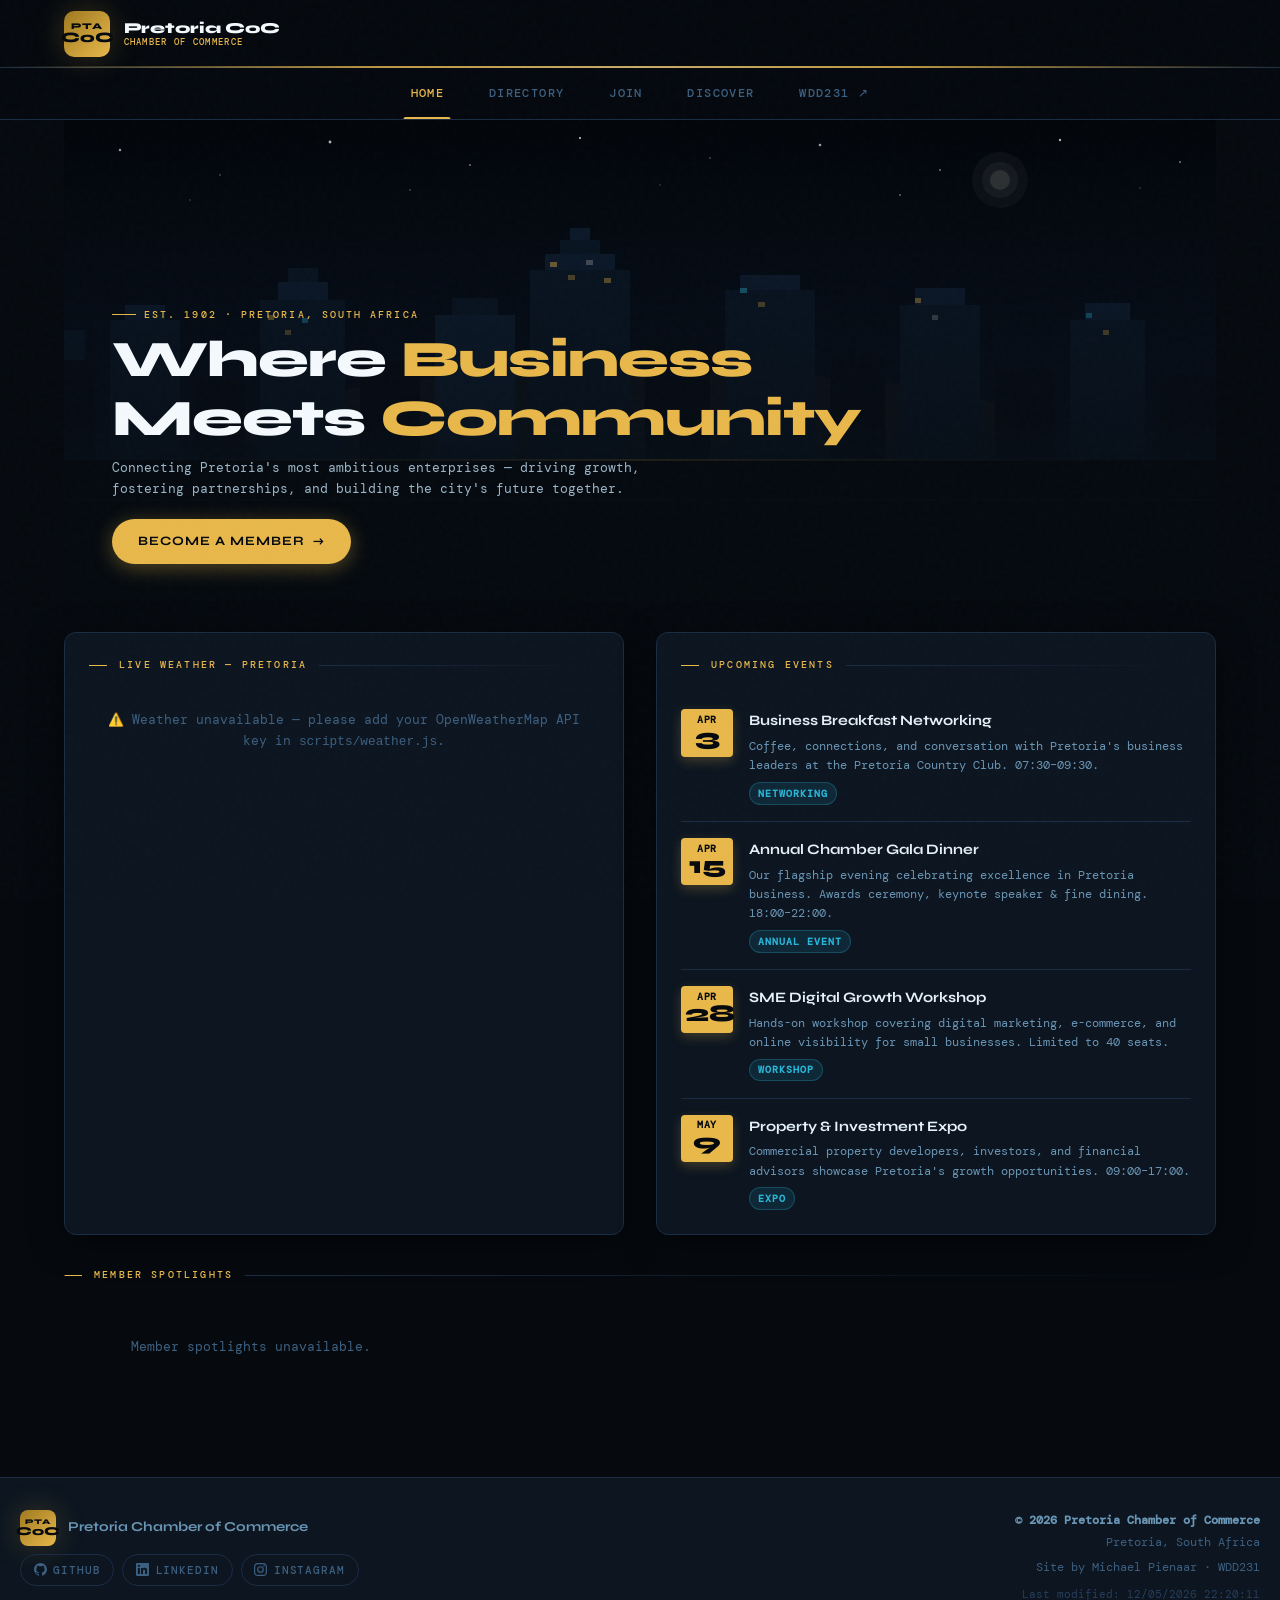
==== chamber/index.html @ 17faa1bd "chamber home page" ====
<!DOCTYPE html>
<html lang="en">
<head>
  <meta charset="UTF-8" />
  <meta name="viewport" content="width=device-width, initial-scale=1.0" />
  <meta name="description" content="Pretoria Chamber of Commerce – Connecting Pretoria's business community, fostering growth, and celebrating local enterprise in South Africa's capital." />
  <meta name="author" content="Michael Pienaar" />

  <!-- Open Graph / Social Media -->
  <meta property="og:title" content="Pretoria Chamber of Commerce | Home" />
  <meta property="og:description" content="Connecting Pretoria's business community. Discover events, member spotlights, and opportunities to grow with the Pretoria Chamber of Commerce." />
  <meta property="og:image" content="https://saintmichael320.github.io/wdd231/chamber/images/hero.svg" />
  <meta property="og:url" content="https://saintmichael320.github.io/wdd231/chamber/" />
  <meta property="og:type" content="website" />
  <meta property="og:locale" content="en_ZA" />

  <title>Pretoria Chamber of Commerce | Home</title>
  <link rel="icon" href="../favicon.ico" />

  <link rel="stylesheet" href="styles/small.css" />
  <link rel="stylesheet" href="styles/larger.css" />

  <script src="scripts/navigation.js" defer></script>
  <script src="scripts/date.js" defer></script>
  <script src="scripts/weather.js" defer></script>
  <script src="scripts/spotlights.js" defer></script>
</head>
<body>

<!-- ══════════════════════════════════════
     HEADER
══════════════════════════════════════ -->
<header>
  <a href="index.html" class="header-logo" aria-label="Pretoria Chamber of Commerce home">
    <div class="logo-emblem" aria-hidden="true">
      <span class="em-top">PTA</span>
      <span class="em-mid">CoC</span>
    </div>
    <span class="logo-text">
      <span class="logo-name">Pretoria CoC</span>
      <span class="logo-sub">Chamber of Commerce</span>
    </span>
  </a>

  <button
    id="menu-btn"
    aria-label="Toggle navigation menu"
    aria-expanded="false"
    aria-controls="nav-menu"
  >
    <span class="bar"></span>
    <span class="bar"></span>
    <span class="bar"></span>
  </button>
</header>

<!-- ══════════════════════════════════════
     NAVIGATION
══════════════════════════════════════ -->
<nav aria-label="Primary navigation">
  <ul id="nav-menu" role="list">
    <li><a href="index.html" class="active" aria-current="page">Home</a></li>
    <li><a href="directory.html">Directory</a></li>
    <li><a href="join.html">Join</a></li>
    <li><a href="discover.html">Discover</a></li>
    <li><a href="../index.html">WDD231 ↗</a></li>
  </ul>
</nav>

<!-- ══════════════════════════════════════
     MAIN
══════════════════════════════════════ -->
<main class="chamber-main">

  <!-- ─── HERO ─── -->
  <section class="hero fade-in" aria-label="Chamber welcome banner">
    <img
      src="images/hero.svg"
      alt="Pretoria city skyline at night — Pretoria Chamber of Commerce"
      class="hero-img"
      width="1200"
      height="480"
      loading="eager"
    />
    <div class="hero-overlay" aria-hidden="true"></div>
    <div class="hero-content">
      <p class="hero-eyebrow">Est. 1902 · Pretoria, South Africa</p>
      <h1 class="hero-title">
        Where <em>Business</em><br>
        Meets <em>Community</em>
      </h1>
      <p class="hero-sub">
        Connecting Pretoria's most ambitious enterprises — driving growth,<br class="desktop-only">
        fostering partnerships, and building the city's future together.
      </p>
      <a href="join.html" class="btn-cta" aria-label="Join the Pretoria Chamber of Commerce">
        Become a Member
        <span class="arrow" aria-hidden="true">→</span>
      </a>
    </div>
  </section>

  <!-- ─── TWO-COLUMN CONTENT GRID ─── -->
  <div class="content-grid">

    <!-- ─── WEATHER ─── -->
    <section class="card fade-in-1" aria-labelledby="weather-heading">
      <p class="s-head" id="weather-heading" role="heading" aria-level="2">
        Live Weather — Pretoria
      </p>

      <div id="weather-now" aria-live="polite">
        <p class="loading-text">Loading current conditions…</p>
      </div>

      <div
        id="weather-forecast"
        class="forecast"
        aria-live="polite"
        aria-label="Three day temperature forecast"
      >
        <!-- Populated by weather.js -->
      </div>
    </section>

    <!-- ─── EVENTS ─── -->
    <section class="card fade-in-2" aria-labelledby="events-heading">
      <p class="s-head" id="events-heading" role="heading" aria-level="2">
        Upcoming Events
      </p>

      <article class="event-item">
        <div class="event-date" aria-label="April 3rd">
          <span class="mo">Apr</span>
          <span class="dy">3</span>
        </div>
        <div class="event-body">
          <h3>Business Breakfast Networking</h3>
          <p>
            Coffee, connections, and conversation with Pretoria's business
            leaders at the Pretoria Country Club. 07:30–09:30.
          </p>
          <span class="event-tag">Networking</span>
        </div>
      </article>

      <article class="event-item">
        <div class="event-date" aria-label="April 15th">
          <span class="mo">Apr</span>
          <span class="dy">15</span>
        </div>
        <div class="event-body">
          <h3>Annual Chamber Gala Dinner</h3>
          <p>
            Our flagship evening celebrating excellence in Pretoria business.
            Awards ceremony, keynote speaker &amp; fine dining. 18:00–22:00.
          </p>
          <span class="event-tag">Annual Event</span>
        </div>
      </article>

      <article class="event-item">
        <div class="event-date" aria-label="April 28th">
          <span class="mo">Apr</span>
          <span class="dy">28</span>
        </div>
        <div class="event-body">
          <h3>SME Digital Growth Workshop</h3>
          <p>
            Hands-on workshop covering digital marketing, e-commerce, and
            online visibility for small businesses. Limited to 40 seats.
          </p>
          <span class="event-tag">Workshop</span>
        </div>
      </article>

      <article class="event-item">
        <div class="event-date" aria-label="May 9th">
          <span class="mo">May</span>
          <span class="dy">9</span>
        </div>
        <div class="event-body">
          <h3>Property &amp; Investment Expo</h3>
          <p>
            Commercial property developers, investors, and financial advisors
            showcase Pretoria's growth opportunities. 09:00–17:00.
          </p>
          <span class="event-tag">Expo</span>
        </div>
      </article>

    </section>

    <!-- ─── SPOTLIGHTS (full width) ─── -->
    <section class="spotlights-section fade-in-3" aria-labelledby="spotlights-heading">
      <div class="card" style="background:transparent; border:none; box-shadow:none; padding: 0;">
        <p class="s-head" id="spotlights-heading" role="heading" aria-level="2">
          Member Spotlights
        </p>
        <div
          id="spotlights-container"
          class="spotlights-grid"
          role="list"
          aria-live="polite"
          aria-label="Featured chamber members"
        >
          <!-- Populated by spotlights.js -->
        </div>
      </div>
    </section>

  </div><!-- .content-grid -->

</main>

<!-- ══════════════════════════════════════
     FOOTER
══════════════════════════════════════ -->
<footer>
  <div class="footer-inner">

    <div>
      <div class="footer-brand">
        <div class="logo-emblem" aria-hidden="true">
          <span class="em-top">PTA</span>
          <span class="em-mid">CoC</span>
        </div>
        <span class="footer-brand-name">Pretoria Chamber of Commerce</span>
      </div>

      <div class="footer-social" aria-label="Social media links">
        <a
          href="https://github.com/SaintMichael320"
          target="_blank"
          rel="noopener noreferrer"
          class="social-link"
          aria-label="GitHub — opens in new tab"
        >
          <svg width="13" height="13" viewBox="0 0 24 24" fill="currentColor" aria-hidden="true">
            <path d="M12 0C5.374 0 0 5.373 0 12c0 5.302 3.438 9.8 8.207 11.387.599.111.793-.261.793-.577v-2.234c-3.338.726-4.033-1.416-4.033-1.416-.546-1.387-1.333-1.756-1.333-1.756-1.089-.745.083-.729.083-.729 1.205.084 1.839 1.237 1.839 1.237 1.07 1.834 2.807 1.304 3.492.997.107-.775.418-1.305.762-1.604-2.665-.305-5.467-1.334-5.467-5.931 0-1.311.469-2.381 1.236-3.221-.124-.303-.535-1.524.117-3.176 0 0 1.008-.322 3.301 1.23A11.509 11.509 0 0 1 12 5.803c1.02.005 2.047.138 3.006.404 2.291-1.552 3.297-1.23 3.297-1.23.653 1.653.242 2.874.118 3.176.77.84 1.235 1.911 1.235 3.221 0 4.609-2.807 5.624-5.479 5.921.43.372.823 1.102.823 2.222v3.293c0 .319.192.694.801.576C20.566 21.797 24 17.3 24 12c0-6.627-5.373-12-12-12z"/>
          </svg>
          GitHub
        </a>
        <a
          href="https://www.linkedin.com/in/michael-pienaar-191242337"
          target="_blank"
          rel="noopener noreferrer"
          class="social-link"
          aria-label="LinkedIn — opens in new tab"
        >
          <svg width="13" height="13" viewBox="0 0 24 24" fill="currentColor" aria-hidden="true">
            <path d="M20.447 20.452h-3.554v-5.569c0-1.328-.027-3.037-1.852-3.037-1.853 0-2.136 1.445-2.136 2.939v5.667H9.351V9h3.414v1.561h.046c.477-.9 1.637-1.85 3.37-1.85 3.601 0 4.267 2.37 4.267 5.455v6.286zM5.337 7.433a2.062 2.062 0 0 1-2.063-2.065 2.064 2.064 0 1 1 2.063 2.065zm1.782 13.019H3.555V9h3.564v11.452zM22.225 0H1.771C.792 0 0 .774 0 1.729v20.542C0 23.227.792 24 1.771 24h20.451C23.2 24 24 23.227 24 22.271V1.729C24 .774 23.2 0 22.222 0h.003z"/>
          </svg>
          LinkedIn
        </a>
        <a
          href="https://instagram.com/yourusername"
          target="_blank"
          rel="noopener noreferrer"
          class="social-link"
          aria-label="Instagram — opens in new tab"
        >
          <svg width="13" height="13" viewBox="0 0 24 24" fill="currentColor" aria-hidden="true">
            <path d="M12 2.163c3.204 0 3.584.012 4.85.07 3.252.148 4.771 1.691 4.919 4.919.058 1.265.069 1.645.069 4.849 0 3.205-.012 3.584-.069 4.849-.149 3.225-1.664 4.771-4.919 4.919-1.266.058-1.644.07-4.85.07-3.204 0-3.584-.012-4.849-.07-3.26-.149-4.771-1.699-4.919-4.92-.058-1.265-.07-1.644-.07-4.849 0-3.204.013-3.583.07-4.849.149-3.227 1.664-4.771 4.919-4.919 1.266-.057 1.645-.069 4.849-.069zM12 0C8.741 0 8.333.014 7.053.072 2.695.272.273 2.69.073 7.052.014 8.333 0 8.741 0 12c0 3.259.014 3.668.072 4.948.2 4.358 2.618 6.78 6.98 6.98C8.333 23.986 8.741 24 12 24c3.259 0 3.668-.014 4.948-.072 4.354-.2 6.782-2.618 6.979-6.98.059-1.28.073-1.689.073-4.948 0-3.259-.014-3.667-.072-4.947-.196-4.354-2.617-6.78-6.979-6.98C15.668.014 15.259 0 12 0zm0 5.838a6.162 6.162 0 1 0 0 12.324 6.162 6.162 0 0 0 0-12.324zM12 16a4 4 0 1 1 0-8 4 4 0 0 1 0 8zm6.406-11.845a1.44 1.44 0 1 0 0 2.881 1.44 1.44 0 0 0 0-2.881z"/>
          </svg>
          Instagram
        </a>
      </div>
    </div>

    <div class="footer-copy">
      <p><strong>&copy; <span id="copyright-year"></span> Pretoria Chamber of Commerce</strong></p>
      <p>Pretoria, South Africa</p>
      <p style="margin-top:0.25rem; color: var(--text-dim);">
        Site by Michael Pienaar · WDD231
      </p>
      <p id="lastModified"></p>
    </div>

  </div>
</footer>

</body>
</html>
---- chamber/styles/small.css ----
/* ============================================================
   Chamber of Commerce — small.css
   Aesthetic: Gold-Noir | Luxury Editorial | South African Pride
   ============================================================ */

@import url('https://fonts.googleapis.com/css2?family=DM+Mono:ital,wght@0,300;0,400;0,500;1,300&family=Syne:wght@400;600;700;800&display=swap');

:root {
  --ink:        #060a0f;
  --ink-2:      #0c1520;
  --ink-3:      #111e2e;
  --steel:      #1a2d45;
  --slate:      #263f5c;
  --mist:       #3d6080;
  --fog:        #6a96b5;
  --cloud:      #b8d4e8;
  --paper:      #e5f1f8;
  --white:      #f4f9fd;

  --gold:       #e8b84b;
  --gold-light: #f5d07a;
  --gold-dim:   #a07a20;
  --gold-glow:  rgba(232,184,75,0.18);
  --cyan:       #29b6d8;
  --cyan-dim:   #1a8aaa;
  --ember:      #e05c30;
  --green:      #2ecc71;
  --silver:     #aec6d6;

  --bg:         var(--ink);
  --surface:    var(--ink-2);
  --surface-2:  var(--ink-3);
  --border:     var(--steel);
  --border-2:   var(--slate);
  --text:       var(--paper);
  --text-muted: var(--fog);
  --text-dim:   var(--mist);
  --accent:     var(--gold);

  --font-display: 'Syne', sans-serif;
  --font-body:    'DM Mono', monospace;

  --radius-sm:  4px;
  --radius:     12px;
  --radius-lg:  20px;
  --transition: 0.22s cubic-bezier(0.4, 0, 0.2, 1);
  --shadow:     0 8px 32px rgba(0,0,0,0.55);
  --shadow-lg:  0 20px 60px rgba(0,0,0,0.7);
  --glow-gold:  0 0 30px rgba(232,184,75,0.22);
  --glow-cyan:  0 0 24px rgba(41,182,216,0.2);
}

/* ── RESET ── */
*, *::before, *::after { box-sizing: border-box; margin: 0; padding: 0; }
html { scroll-behavior: smooth; }

body {
  font-family: var(--font-body);
  background: var(--bg);
  color: var(--text);
  line-height: 1.65;
  min-height: 100vh;
  display: flex;
  flex-direction: column;
  overflow-x: hidden;
}

/* Grain texture */
body::after {
  content: '';
  position: fixed;
  inset: 0;
  background-image: url("data:image/svg+xml,%3Csvg viewBox='0 0 200 200' xmlns='http://www.w3.org/2000/svg'%3E%3Cfilter id='n'%3E%3CfeTurbulence type='fractalNoise' baseFrequency='0.85' numOctaves='4' stitchTiles='stitch'/%3E%3C/filter%3E%3Crect width='100%25' height='100%25' filter='url(%23n)'/%3E%3C/svg%3E");
  opacity: 0.018;
  pointer-events: none;
  z-index: 9998;
}

img { max-width: 100%; display: block; }
a { color: inherit; text-decoration: none; }
ul { list-style: none; }

::-webkit-scrollbar { width: 5px; }
::-webkit-scrollbar-track { background: var(--ink); }
::-webkit-scrollbar-thumb { background: var(--gold-dim); border-radius: 3px; }
::-webkit-scrollbar-thumb:hover { background: var(--gold); }

/* ── HEADER ── */
header {
  position: sticky;
  top: 0; z-index: 200;
  background: rgba(6,10,15,0.94);
  backdrop-filter: blur(20px);
  -webkit-backdrop-filter: blur(20px);
  border-bottom: 1px solid var(--border);
  padding: 0 1.25rem;
  height: 68px;
  display: flex;
  align-items: center;
  justify-content: space-between;
}

header::after {
  content: '';
  position: absolute;
  bottom: -1px; left: 0; right: 0;
  height: 2px;
  background: linear-gradient(90deg, transparent 0%, var(--gold) 30%, var(--gold-light) 50%, var(--gold) 70%, transparent 100%);
  opacity: 0.8;
}

.header-logo {
  display: flex;
  align-items: center;
  gap: 0.85rem;
}

.logo-emblem {
  width: 46px; height: 46px;
  background: linear-gradient(135deg, var(--gold-dim), var(--gold));
  border-radius: 10px;
  display: flex;
  flex-direction: column;
  align-items: center;
  justify-content: center;
  flex-shrink: 0;
  box-shadow: var(--glow-gold);
}

.logo-emblem span {
  font-family: var(--font-display);
  font-weight: 800;
  color: var(--ink);
  line-height: 1;
}

.logo-emblem .em-top { font-size: 0.55rem; letter-spacing: 0.1em; }
.logo-emblem .em-mid { font-size: 0.9rem; }

.logo-text { display: flex; flex-direction: column; line-height: 1.2; }
.logo-name {
  font-family: var(--font-display);
  font-size: 0.95rem;
  font-weight: 800;
  color: var(--white);
  letter-spacing: -0.01em;
}
.logo-sub {
  font-size: 0.58rem;
  color: var(--gold);
  letter-spacing: 0.14em;
  text-transform: uppercase;
  font-weight: 500;
}

/* ── HAMBURGER ── */
#menu-btn {
  background: none;
  border: 1px solid var(--border-2);
  border-radius: var(--radius-sm);
  width: 42px; height: 42px;
  display: flex;
  flex-direction: column;
  align-items: center;
  justify-content: center;
  gap: 5px;
  cursor: pointer;
  transition: border-color var(--transition), background var(--transition);
  flex-shrink: 0;
}

#menu-btn:hover, #menu-btn:focus {
  border-color: var(--gold);
  background: var(--gold-glow);
  outline: none;
}

#menu-btn .bar {
  display: block;
  width: 18px; height: 1.5px;
  background: var(--cloud);
  border-radius: 2px;
  transition: all var(--transition);
}

#menu-btn.open .bar:nth-child(1) { transform: translateY(6.5px) rotate(45deg); }
#menu-btn.open .bar:nth-child(2) { opacity: 0; transform: scaleX(0); }
#menu-btn.open .bar:nth-child(3) { transform: translateY(-6.5px) rotate(-45deg); }

/* ── NAV ── */
nav {
  background: var(--surface);
  border-bottom: 1px solid var(--border);
}

nav ul { display: none; flex-direction: column; }
nav ul.open { display: flex; }

nav ul li a {
  display: block;
  padding: 0.9rem 1.5rem;
  font-family: var(--font-body);
  font-size: 0.75rem;
  font-weight: 500;
  letter-spacing: 0.12em;
  text-transform: uppercase;
  color: var(--text-muted);
  border-bottom: 1px solid var(--border);
  transition: color var(--transition), background var(--transition), padding-left var(--transition);
}

nav ul li:last-child a { border-bottom: none; }

nav ul li a:hover {
  color: var(--gold);
  background: var(--gold-glow);
  padding-left: 2.25rem;
}

nav ul li a.active {
  color: var(--gold);
  background: var(--gold-glow);
  border-left: 2px solid var(--gold);
}

/* ── MAIN ── */
.chamber-main {
  flex: 1;
  padding: 0 1.25rem 2.5rem;
  max-width: 1280px;
  width: 100%;
  margin: 0 auto;
}

/* ── HERO ── */
.hero {
  position: relative;
  border-radius: 0 0 var(--radius-lg) var(--radius-lg);
  overflow: hidden;
  margin-bottom: 2rem;
  background: var(--surface);
}

.hero-img {
  width: 100%;
  max-height: 340px;
  object-fit: cover;
  display: block;
}

.hero-overlay {
  position: absolute;
  inset: 0;
  background: linear-gradient(
    to top,
    rgba(6,10,15,0.95) 0%,
    rgba(6,10,15,0.5) 40%,
    rgba(6,10,15,0.1) 100%
  );
}

.hero-content {
  position: absolute;
  bottom: 0; left: 0; right: 0;
  padding: 2rem 1.5rem 1.75rem;
}

.hero-eyebrow {
  font-size: 0.65rem;
  font-weight: 500;
  letter-spacing: 0.2em;
  text-transform: uppercase;
  color: var(--gold);
  margin-bottom: 0.5rem;
  display: flex;
  align-items: center;
  gap: 0.5rem;
}

.hero-eyebrow::before {
  content: '';
  display: block;
  width: 24px; height: 1px;
  background: var(--gold);
}

.hero-title {
  font-family: var(--font-display);
  font-size: 1.75rem;
  font-weight: 800;
  line-height: 1.15;
  letter-spacing: -0.02em;
  color: var(--white);
  margin-bottom: 0.5rem;
}

.hero-title em {
  font-style: normal;
  color: var(--gold);
}

.hero-sub {
  font-size: 0.8rem;
  color: var(--cloud);
  margin-bottom: 1.25rem;
  opacity: 0.85;
}

.btn-cta {
  display: inline-flex;
  align-items: center;
  gap: 0.5rem;
  font-family: var(--font-display);
  font-size: 0.8rem;
  font-weight: 700;
  letter-spacing: 0.08em;
  text-transform: uppercase;
  padding: 0.75rem 1.6rem;
  background: var(--gold);
  color: var(--ink);
  border-radius: 100px;
  border: none;
  cursor: pointer;
  transition: all var(--transition);
  box-shadow: 0 4px 20px rgba(232,184,75,0.35);
}

.btn-cta:hover, .btn-cta:focus {
  background: var(--gold-light);
  box-shadow: 0 8px 32px rgba(232,184,75,0.5);
  transform: translateY(-2px);
  outline: none;
}

.btn-cta .arrow { transition: transform var(--transition); }
.btn-cta:hover .arrow { transform: translateX(4px); }

/* ── SECTION HEADING ── */
.s-head {
  font-family: var(--font-body);
  font-size: 0.62rem;
  font-weight: 500;
  letter-spacing: 0.22em;
  text-transform: uppercase;
  color: var(--gold);
  margin-bottom: 1.25rem;
  display: flex;
  align-items: center;
  gap: 0.75rem;
}

.s-head::before {
  content: '';
  display: block;
  width: 18px; height: 1px;
  background: var(--gold);
  flex-shrink: 0;
}

.s-head::after {
  content: '';
  flex: 1; height: 1px;
  background: linear-gradient(90deg, var(--border), transparent);
}

/* ── CARD ── */
.card {
  background: var(--surface);
  border: 1px solid var(--border);
  border-radius: var(--radius);
  padding: 1.5rem;
  box-shadow: var(--shadow);
  position: relative;
  overflow: hidden;
  transition: border-color var(--transition), box-shadow var(--transition);
}

.card::before {
  content: '';
  position: absolute;
  top: 0; left: 0; right: 0;
  height: 2px;
  background: linear-gradient(90deg, var(--gold), var(--cyan));
  opacity: 0;
  transition: opacity var(--transition);
}

.card:hover { border-color: var(--border-2); }
.card:hover::before { opacity: 1; }

/* ── WEATHER ── */
.weather-now {
  display: flex;
  align-items: center;
  gap: 1.25rem;
  padding-bottom: 1.25rem;
  margin-bottom: 1.25rem;
  border-bottom: 1px solid var(--border);
}

.wx-icon { font-size: 3rem; line-height: 1; filter: drop-shadow(0 2px 8px rgba(0,0,0,0.4)); }

.wx-temp {
  font-family: var(--font-display);
  font-size: 2.8rem;
  font-weight: 800;
  letter-spacing: -0.03em;
  color: var(--white);
  line-height: 1;
}

.wx-unit { font-size: 1.2rem; color: var(--gold); font-weight: 600; }

.wx-desc {
  font-size: 0.82rem;
  color: var(--text-muted);
  text-transform: capitalize;
  margin-top: 0.2rem;
}

.wx-loc {
  font-size: 0.7rem;
  color: var(--text-dim);
  margin-top: 0.1rem;
  letter-spacing: 0.05em;
}

.forecast {
  display: grid;
  grid-template-columns: repeat(3, 1fr);
  gap: 0.6rem;
}

.fc-day {
  background: var(--surface-2);
  border: 1px solid var(--border);
  border-radius: var(--radius-sm);
  padding: 0.8rem 0.5rem;
  text-align: center;
  transition: border-color var(--transition);
}

.fc-day:hover { border-color: var(--gold-dim); }

.fc-label {
  font-size: 0.65rem;
  color: var(--text-dim);
  letter-spacing: 0.1em;
  text-transform: uppercase;
  margin-bottom: 0.35rem;
}

.fc-icon { font-size: 1.5rem; margin-bottom: 0.25rem; }

.fc-temp {
  font-family: var(--font-display);
  font-size: 1.05rem;
  font-weight: 700;
  color: var(--gold);
}

.wx-loading, .wx-error {
  font-size: 0.82rem;
  color: var(--text-dim);
  text-align: center;
  padding: 1.5rem;
}

@keyframes skeleton {
  0%   { background-position: -200% 0; }
  100% { background-position:  200% 0; }
}

.skeleton {
  background: linear-gradient(90deg, var(--surface-2) 25%, var(--steel) 50%, var(--surface-2) 75%);
  background-size: 200% 100%;
  animation: skeleton 1.6s ease infinite;
  border-radius: var(--radius-sm);
  height: 1rem;
}

/* ── EVENTS ── */
.event-item {
  display: flex;
  gap: 1rem;
  padding: 1rem 0;
  border-bottom: 1px solid var(--border);
  align-items: flex-start;
}

.event-item:last-child { border-bottom: none; padding-bottom: 0; }
.event-item:first-child { padding-top: 0; }

.event-date {
  flex-shrink: 0;
  width: 52px;
  background: var(--gold);
  border-radius: var(--radius-sm);
  text-align: center;
  padding: 0.35rem 0.25rem;
  box-shadow: 0 4px 12px rgba(232,184,75,0.25);
}

.event-date .mo {
  display: block;
  font-size: 0.6rem;
  font-weight: 700;
  letter-spacing: 0.1em;
  text-transform: uppercase;
  color: var(--ink);
  line-height: 1;
}

.event-date .dy {
  display: block;
  font-family: var(--font-display);
  font-size: 1.5rem;
  font-weight: 800;
  color: var(--ink);
  line-height: 1.1;
}

.event-body h3 {
  font-family: var(--font-display);
  font-size: 0.9rem;
  font-weight: 700;
  color: var(--text);
  margin-bottom: 0.25rem;
}

.event-body p {
  font-size: 0.78rem;
  color: var(--text-muted);
  line-height: 1.55;
}

.event-tag {
  display: inline-block;
  font-size: 0.6rem;
  font-weight: 700;
  letter-spacing: 0.1em;
  text-transform: uppercase;
  padding: 0.15rem 0.5rem;
  border-radius: 100px;
  background: rgba(41,182,216,0.12);
  color: var(--cyan);
  border: 1px solid rgba(41,182,216,0.25);
  margin-top: 0.4rem;
}

/* ── SPOTLIGHTS ── */
.spotlights-grid {
  display: grid;
  grid-template-columns: 1fr;
  gap: 1rem;
}

.spotlight {
  background: var(--surface);
  border: 1px solid var(--border);
  border-radius: var(--radius);
  padding: 1.25rem;
  box-shadow: var(--shadow);
  display: flex;
  flex-direction: column;
  align-items: center;
  text-align: center;
  gap: 0.85rem;
  position: relative;
  overflow: hidden;
  transition: transform var(--transition), box-shadow var(--transition), border-color var(--transition);
}

.spotlight:hover {
  transform: translateY(-4px);
  box-shadow: var(--shadow-lg);
}

.spotlight.gold-member {
  border-top: 3px solid var(--gold);
}
.spotlight.gold-member:hover {
  border-color: var(--gold);
  box-shadow: var(--shadow-lg), var(--glow-gold);
}

.spotlight.silver-member {
  border-top: 3px solid var(--silver);
}
.spotlight.silver-member:hover {
  border-color: var(--silver);
  box-shadow: var(--shadow-lg), 0 0 24px rgba(174,198,214,0.15);
}

/* Corner decorative element */
.spotlight::after {
  content: '';
  position: absolute;
  top: -20px; right: -20px;
  width: 80px; height: 80px;
  border-radius: 50%;
  opacity: 0.04;
}

.spotlight.gold-member::after { background: var(--gold); }
.spotlight.silver-member::after { background: var(--silver); }

.spot-logo {
  width: 90px; height: 60px;
  object-fit: contain;
  border-radius: var(--radius-sm);
  background: var(--surface-2);
  padding: 0.25rem;
}

.spot-name {
  font-family: var(--font-display);
  font-size: 0.95rem;
  font-weight: 700;
  color: var(--white);
}

.spot-info {
  font-size: 0.75rem;
  color: var(--text-muted);
  line-height: 1.7;
}

.spot-badge {
  display: inline-flex;
  align-items: center;
  gap: 0.35rem;
  font-size: 0.63rem;
  font-weight: 700;
  letter-spacing: 0.1em;
  text-transform: uppercase;
  padding: 0.25rem 0.75rem;
  border-radius: 100px;
}

.spot-badge.gold-badge {
  background: rgba(232,184,75,0.12);
  color: var(--gold);
  border: 1px solid rgba(232,184,75,0.3);
}

.spot-badge.silver-badge {
  background: rgba(174,198,214,0.1);
  color: var(--silver);
  border: 1px solid rgba(174,198,214,0.25);
}

.spot-link {
  font-size: 0.75rem;
  color: var(--cyan);
  transition: color var(--transition);
  word-break: break-all;
}

.spot-link:hover { color: var(--gold); text-decoration: underline; }

/* ── FOOTER ── */
footer {
  background: var(--surface);
  border-top: 1px solid var(--border);
  padding: 2rem 1.25rem;
  margin-top: auto;
}

.footer-inner {
  max-width: 1280px;
  margin: 0 auto;
  display: flex;
  flex-direction: column;
  gap: 1.5rem;
}

.footer-brand {
  display: flex;
  align-items: center;
  gap: 0.75rem;
  margin-bottom: 0.5rem;
}

.footer-brand .logo-emblem {
  width: 36px; height: 36px;
  border-radius: 8px;
}

.footer-brand .em-top { font-size: 0.45rem; }
.footer-brand .em-mid { font-size: 0.75rem; }

.footer-brand-name {
  font-family: var(--font-display);
  font-size: 0.85rem;
  font-weight: 700;
  color: var(--text-muted);
}

.footer-social {
  display: flex;
  flex-wrap: wrap;
  gap: 0.5rem;
}

.social-link {
  display: inline-flex;
  align-items: center;
  gap: 0.4rem;
  font-size: 0.7rem;
  font-weight: 500;
  letter-spacing: 0.08em;
  text-transform: uppercase;
  color: var(--text-dim);
  padding: 0.38rem 0.8rem;
  border: 1px solid var(--border);
  border-radius: 100px;
  transition: all var(--transition);
}

.social-link:hover {
  color: var(--gold);
  border-color: var(--gold);
  background: var(--gold-glow);
}

.footer-copy {
  font-size: 0.72rem;
  color: var(--text-dim);
  line-height: 1.9;
}

.footer-copy strong { color: var(--text-muted); }

#lastModified {
  font-size: 0.67rem;
  color: var(--slate);
  margin-top: 0.3rem;
}

/* ── ANIMATIONS ── */
@keyframes fadeUp {
  from { opacity: 0; transform: translateY(18px); }
  to   { opacity: 1; transform: translateY(0); }
}

@keyframes shimmer {
  0%   { background-position: -200% center; }
  100% { background-position:  200% center; }
}

@keyframes pulse-glow {
  0%, 100% { box-shadow: var(--glow-gold); }
  50%       { box-shadow: 0 0 48px rgba(232,184,75,0.35); }
}

.fade-in { animation: fadeUp 0.5s ease both; }
.fade-in-1 { animation: fadeUp 0.5s 0.08s ease both; }
.fade-in-2 { animation: fadeUp 0.5s 0.16s ease both; }
.fade-in-3 { animation: fadeUp 0.5s 0.24s ease both; }

/* ── UTILITIES ── */
.sr-only {
  position: absolute;
  width: 1px; height: 1px;
  padding: 0; overflow: hidden;
  clip: rect(0,0,0,0);
  white-space: nowrap; border: 0;
}

.loading-text {
  font-size: 0.8rem;
  color: var(--text-dim);
  text-align: center;
  padding: 2rem 1rem;
  animation: pulse-opacity 1.5s ease infinite;
}

@keyframes pulse-opacity {
  0%, 100% { opacity: 1; }
  50%       { opacity: 0.35; }
}
---- chamber/styles/larger.css ----
/* ============================================================
   Chamber — larger.css  |  Responsive breakpoints
   ============================================================ */

/* ── 640px+ ── */
@media (min-width: 640px) {
  .chamber-main { padding: 0 2rem 3rem; }

  .hero-title { font-size: 2.4rem; }

  .spotlights-grid {
    grid-template-columns: repeat(2, 1fr);
  }

  .spotlight {
    flex-direction: row;
    text-align: left;
    align-items: flex-start;
  }

  .spot-logo { flex-shrink: 0; }
}

/* ── 768px+ (horizontal nav) ── */
@media (min-width: 768px) {
  #menu-btn { display: none; }

  nav {
    background: rgba(6,10,15,0.96);
    border-bottom: 1px solid var(--border);
  }

  nav ul {
    display: flex !important;
    flex-direction: row;
    align-items: center;
    justify-content: center;
    max-width: 1280px;
    margin: 0 auto;
    padding: 0 2rem;
  }

  nav ul li a {
    border-bottom: none;
    border-left: none;
    padding: 1rem 1.4rem;
    font-size: 0.72rem;
    position: relative;
    color: var(--text-dim);
  }

  nav ul li a::after {
    content: '';
    position: absolute;
    bottom: 0; left: 50%;
    transform: translateX(-50%);
    width: 0; height: 2px;
    background: var(--gold);
    transition: width var(--transition);
    border-radius: 2px 2px 0 0;
  }

  nav ul li a:hover {
    color: var(--gold);
    background: transparent;
    padding-left: 1.4rem;
  }

  nav ul li a:hover::after,
  nav ul li a.active::after { width: 60%; }

  nav ul li a.active {
    color: var(--gold);
    background: transparent;
    border-left: none;
  }

  /* Two-column main content */
  .chamber-main { padding: 0 2rem 3rem; }

  .hero-img { max-height: 420px; }
  .hero-title { font-size: 2.8rem; }

  .content-grid {
    display: grid;
    grid-template-columns: 1fr 1fr;
    gap: 1.5rem;
    margin-bottom: 1.5rem;
  }

  .spotlights-section { grid-column: 1 / -1; }

  .spotlights-grid {
    grid-template-columns: repeat(3, 1fr);
  }

  .spotlight {
    flex-direction: column;
    text-align: center;
    align-items: center;
  }

  /* Footer grid */
  .footer-inner {
    flex-direction: row;
    align-items: flex-start;
    justify-content: space-between;
    gap: 2rem;
  }

  .footer-copy { text-align: right; }
}

/* ── 1024px+ ── */
@media (min-width: 1024px) {
  header { padding: 0 3rem; }
  .chamber-main { padding: 0 3rem 3rem; }

  .hero-img { max-height: 480px; }
  .hero-title { font-size: 3.2rem; }
  .hero-content { padding: 2.5rem 3rem 2.25rem; }

  .content-grid { gap: 2rem; }
}

/* ── 1280px+ ── */
@media (min-width: 1280px) {
  header { padding: 0 4rem; }
  .chamber-main { padding: 0 4rem 4rem; }
}
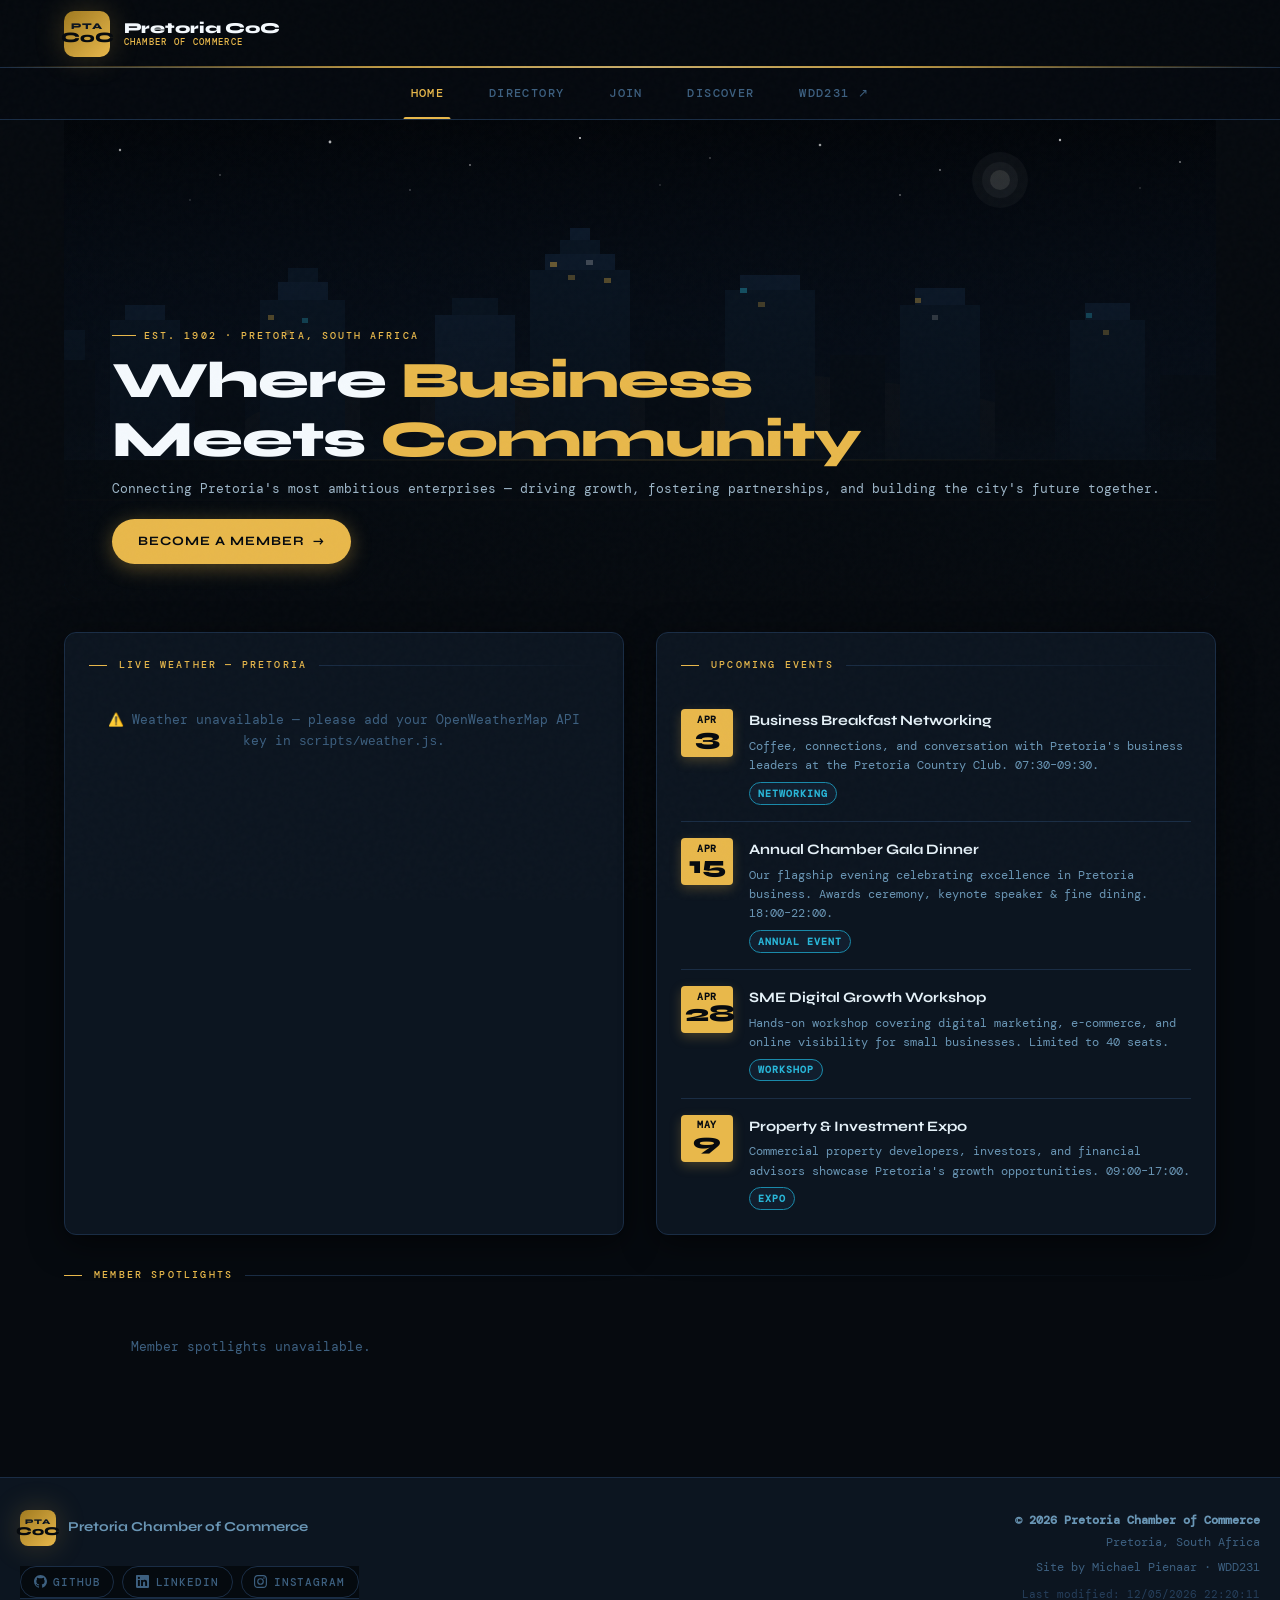
==== commit 97a14646: "update" ====
--- a/chamber/index.html
+++ b/chamber/index.html
@@ -1,24 +1,29 @@
 <!DOCTYPE html>
 <html lang="en">
 <head>
-  <meta charset="UTF-8" />
-  <meta name="viewport" content="width=device-width, initial-scale=1.0" />
-  <meta name="description" content="Pretoria Chamber of Commerce – Connecting Pretoria's business community, fostering growth, and celebrating local enterprise in South Africa's capital." />
-  <meta name="author" content="Michael Pienaar" />
+  <meta charset="UTF-8">
+  <meta name="viewport" content="width=device-width, initial-scale=1.0">
+  <meta name="description" content="Pretoria Chamber of Commerce – Connecting Pretoria's business community, fostering growth, and celebrating local enterprise in South Africa's capital.">
+  <meta name="author" content="Michael Pienaar">
 
   <!-- Open Graph / Social Media -->
-  <meta property="og:title" content="Pretoria Chamber of Commerce | Home" />
-  <meta property="og:description" content="Connecting Pretoria's business community. Discover events, member spotlights, and opportunities to grow with the Pretoria Chamber of Commerce." />
-  <meta property="og:image" content="https://saintmichael320.github.io/wdd231/chamber/images/hero.svg" />
-  <meta property="og:url" content="https://saintmichael320.github.io/wdd231/chamber/" />
-  <meta property="og:type" content="website" />
-  <meta property="og:locale" content="en_ZA" />
+  <meta property="og:title" content="Pretoria Chamber of Commerce — Home Page">
+  <meta property="og:description" content="Connecting Pretoria's business community. Discover events, member spotlights, and opportunities to grow with the Pretoria Chamber of Commerce.">
+  <meta property="og:image" content="https://saintmichael320.github.io/wdd231/chamber/images/hero.svg">
+  <meta property="og:url" content="https://saintmichael320.github.io/wdd231/chamber/">
+  <meta property="og:type" content="website">
+  <meta property="og:locale" content="en_ZA">
 
   <title>Pretoria Chamber of Commerce | Home</title>
-  <link rel="icon" href="../favicon.ico" />
-
-  <link rel="stylesheet" href="styles/small.css" />
-  <link rel="stylesheet" href="styles/larger.css" />
+  <link rel="icon" href="../favicon.ico">
+
+  <!-- Google Fonts — preconnect then stylesheet link (no @import) -->
+  <link rel="preconnect" href="https://fonts.googleapis.com">
+  <link rel="preconnect" href="https://fonts.gstatic.com" crossorigin>
+  <link href="https://fonts.googleapis.com/css2?family=DM+Mono:ital,wght@0,300;0,400;0,500;1,300&family=Syne:wght@400;600;700;800&display=swap" rel="stylesheet">
+
+  <link rel="stylesheet" href="styles/small.css">
+  <link rel="stylesheet" href="styles/larger.css">
 
   <script src="scripts/navigation.js" defer></script>
   <script src="scripts/date.js" defer></script>
@@ -73,7 +78,7 @@
 <main class="chamber-main">
 
   <!-- ─── HERO ─── -->
-  <section class="hero fade-in" aria-label="Chamber welcome banner">
+  <section class="hero fade-in" aria-labelledby="hero-heading">
     <img
       src="images/hero.svg"
       alt="Pretoria city skyline at night — Pretoria Chamber of Commerce"
@@ -81,16 +86,16 @@
       width="1200"
       height="480"
       loading="eager"
-    />
+    >
     <div class="hero-overlay" aria-hidden="true"></div>
     <div class="hero-content">
       <p class="hero-eyebrow">Est. 1902 · Pretoria, South Africa</p>
-      <h1 class="hero-title">
+      <h1 class="hero-title" id="hero-heading">
         Where <em>Business</em><br>
         Meets <em>Community</em>
       </h1>
       <p class="hero-sub">
-        Connecting Pretoria's most ambitious enterprises — driving growth,<br class="desktop-only">
+        Connecting Pretoria's most ambitious enterprises — driving growth,
         fostering partnerships, and building the city's future together.
       </p>
       <a href="join.html" class="btn-cta" aria-label="Join the Pretoria Chamber of Commerce">
@@ -105,9 +110,7 @@
 
     <!-- ─── WEATHER ─── -->
     <section class="card fade-in-1" aria-labelledby="weather-heading">
-      <p class="s-head" id="weather-heading" role="heading" aria-level="2">
-        Live Weather — Pretoria
-      </p>
+      <h2 class="s-head" id="weather-heading">Live Weather — Pretoria</h2>
 
       <div id="weather-now" aria-live="polite">
         <p class="loading-text">Loading current conditions…</p>
@@ -117,6 +120,7 @@
         id="weather-forecast"
         class="forecast"
         aria-live="polite"
+        role="region"
         aria-label="Three day temperature forecast"
       >
         <!-- Populated by weather.js -->
@@ -125,12 +129,10 @@
 
     <!-- ─── EVENTS ─── -->
     <section class="card fade-in-2" aria-labelledby="events-heading">
-      <p class="s-head" id="events-heading" role="heading" aria-level="2">
-        Upcoming Events
-      </p>
-
-      <article class="event-item">
-        <div class="event-date" aria-label="April 3rd">
+      <h2 class="s-head" id="events-heading">Upcoming Events</h2>
+
+      <article class="event-item">
+        <div class="event-date" role="img" aria-label="April 3rd">
           <span class="mo">Apr</span>
           <span class="dy">3</span>
         </div>
@@ -145,7 +147,7 @@
       </article>
 
       <article class="event-item">
-        <div class="event-date" aria-label="April 15th">
+        <div class="event-date" role="img" aria-label="April 15th">
           <span class="mo">Apr</span>
           <span class="dy">15</span>
         </div>
@@ -160,7 +162,7 @@
       </article>
 
       <article class="event-item">
-        <div class="event-date" aria-label="April 28th">
+        <div class="event-date" role="img" aria-label="April 28th">
           <span class="mo">Apr</span>
           <span class="dy">28</span>
         </div>
@@ -175,7 +177,7 @@
       </article>
 
       <article class="event-item">
-        <div class="event-date" aria-label="May 9th">
+        <div class="event-date" role="img" aria-label="May 9th">
           <span class="mo">May</span>
           <span class="dy">9</span>
         </div>
@@ -191,21 +193,16 @@
 
     </section>
 
-    <!-- ─── SPOTLIGHTS (full width) ─── -->
+    <!-- ─── SPOTLIGHTS ─── -->
     <section class="spotlights-section fade-in-3" aria-labelledby="spotlights-heading">
-      <div class="card" style="background:transparent; border:none; box-shadow:none; padding: 0;">
-        <p class="s-head" id="spotlights-heading" role="heading" aria-level="2">
-          Member Spotlights
-        </p>
-        <div
-          id="spotlights-container"
-          class="spotlights-grid"
-          role="list"
-          aria-live="polite"
-          aria-label="Featured chamber members"
-        >
-          <!-- Populated by spotlights.js -->
-        </div>
+      <h2 class="s-head" id="spotlights-heading">Member Spotlights</h2>
+      <div
+        id="spotlights-container"
+        class="spotlights-grid"
+        role="list"
+        aria-live="polite"
+      >
+        <!-- Populated by spotlights.js -->
       </div>
     </section>
 
@@ -219,7 +216,7 @@
 <footer>
   <div class="footer-inner">
 
-    <div>
+    <div class="footer-left">
       <div class="footer-brand">
         <div class="logo-emblem" aria-hidden="true">
           <span class="em-top">PTA</span>
@@ -228,7 +225,7 @@
         <span class="footer-brand-name">Pretoria Chamber of Commerce</span>
       </div>
 
-      <div class="footer-social" aria-label="Social media links">
+      <nav class="footer-social" aria-label="Social media links">
         <a
           href="https://github.com/SaintMichael320"
           target="_blank"
@@ -265,15 +262,13 @@
           </svg>
           Instagram
         </a>
-      </div>
+      </nav>
     </div>
 
     <div class="footer-copy">
       <p><strong>&copy; <span id="copyright-year"></span> Pretoria Chamber of Commerce</strong></p>
       <p>Pretoria, South Africa</p>
-      <p style="margin-top:0.25rem; color: var(--text-dim);">
-        Site by Michael Pienaar · WDD231
-      </p>
+      <p class="footer-credit">Site by Michael Pienaar · WDD231</p>
       <p id="lastModified"></p>
     </div>
 
--- a/chamber/styles/small.css
+++ b/chamber/styles/small.css
@@ -3,7 +3,7 @@
    Aesthetic: Gold-Noir | Luxury Editorial | South African Pride
    ============================================================ */
 
-@import url('https://fonts.googleapis.com/css2?family=DM+Mono:ital,wght@0,300;0,400;0,500;1,300&family=Syne:wght@400;600;700;800&display=swap');
+/* Google Fonts loaded via <link> in HTML — no @import needed */
 
 :root {
   --ink:        #060a0f;
@@ -134,7 +134,12 @@
   line-height: 1;
 }
 
-.logo-emblem .em-top { font-size: 0.55rem; letter-spacing: 0.1em; }
+/* em-top needs enough contrast on the gold gradient */
+.logo-emblem .em-top {
+  font-size: 0.55rem;
+  letter-spacing: 0.1em;
+  color: var(--ink-2);
+}
 .logo-emblem .em-mid { font-size: 0.9rem; }
 
 .logo-text { display: flex; flex-direction: column; line-height: 1.2; }
@@ -501,6 +506,7 @@
   box-shadow: 0 4px 12px rgba(232,184,75,0.25);
 }
 
+/* ink on gold = 10.76:1 — passes AA */
 .event-date .mo {
   display: block;
   font-size: 0.6rem;
@@ -542,9 +548,9 @@
   text-transform: uppercase;
   padding: 0.15rem 0.5rem;
   border-radius: 100px;
-  background: rgba(41,182,216,0.12);
+  background: var(--ink-3);
   color: var(--cyan);
-  border: 1px solid rgba(41,182,216,0.25);
+  border: 1px solid var(--cyan-dim);
   margin-top: 0.4rem;
 }
 
@@ -779,4 +785,25 @@
 @keyframes pulse-opacity {
   0%, 100% { opacity: 1; }
   50%       { opacity: 0.35; }
+}
+
+/* ── FOOTER UTILITY CLASSES (replaces inline styles) ── */
+.footer-left {
+  display: flex;
+  flex-direction: column;
+  gap: 0.75rem;
+}
+
+.footer-credit {
+  margin-top: 0.25rem;
+  color: var(--text-dim);
+}
+
+/* ── SPOTLIGHTS SECTION ── */
+.spotlights-section {
+  grid-column: 1 / -1;
+}
+
+.spotlights-section .s-head {
+  margin-bottom: 1.25rem;
 }
